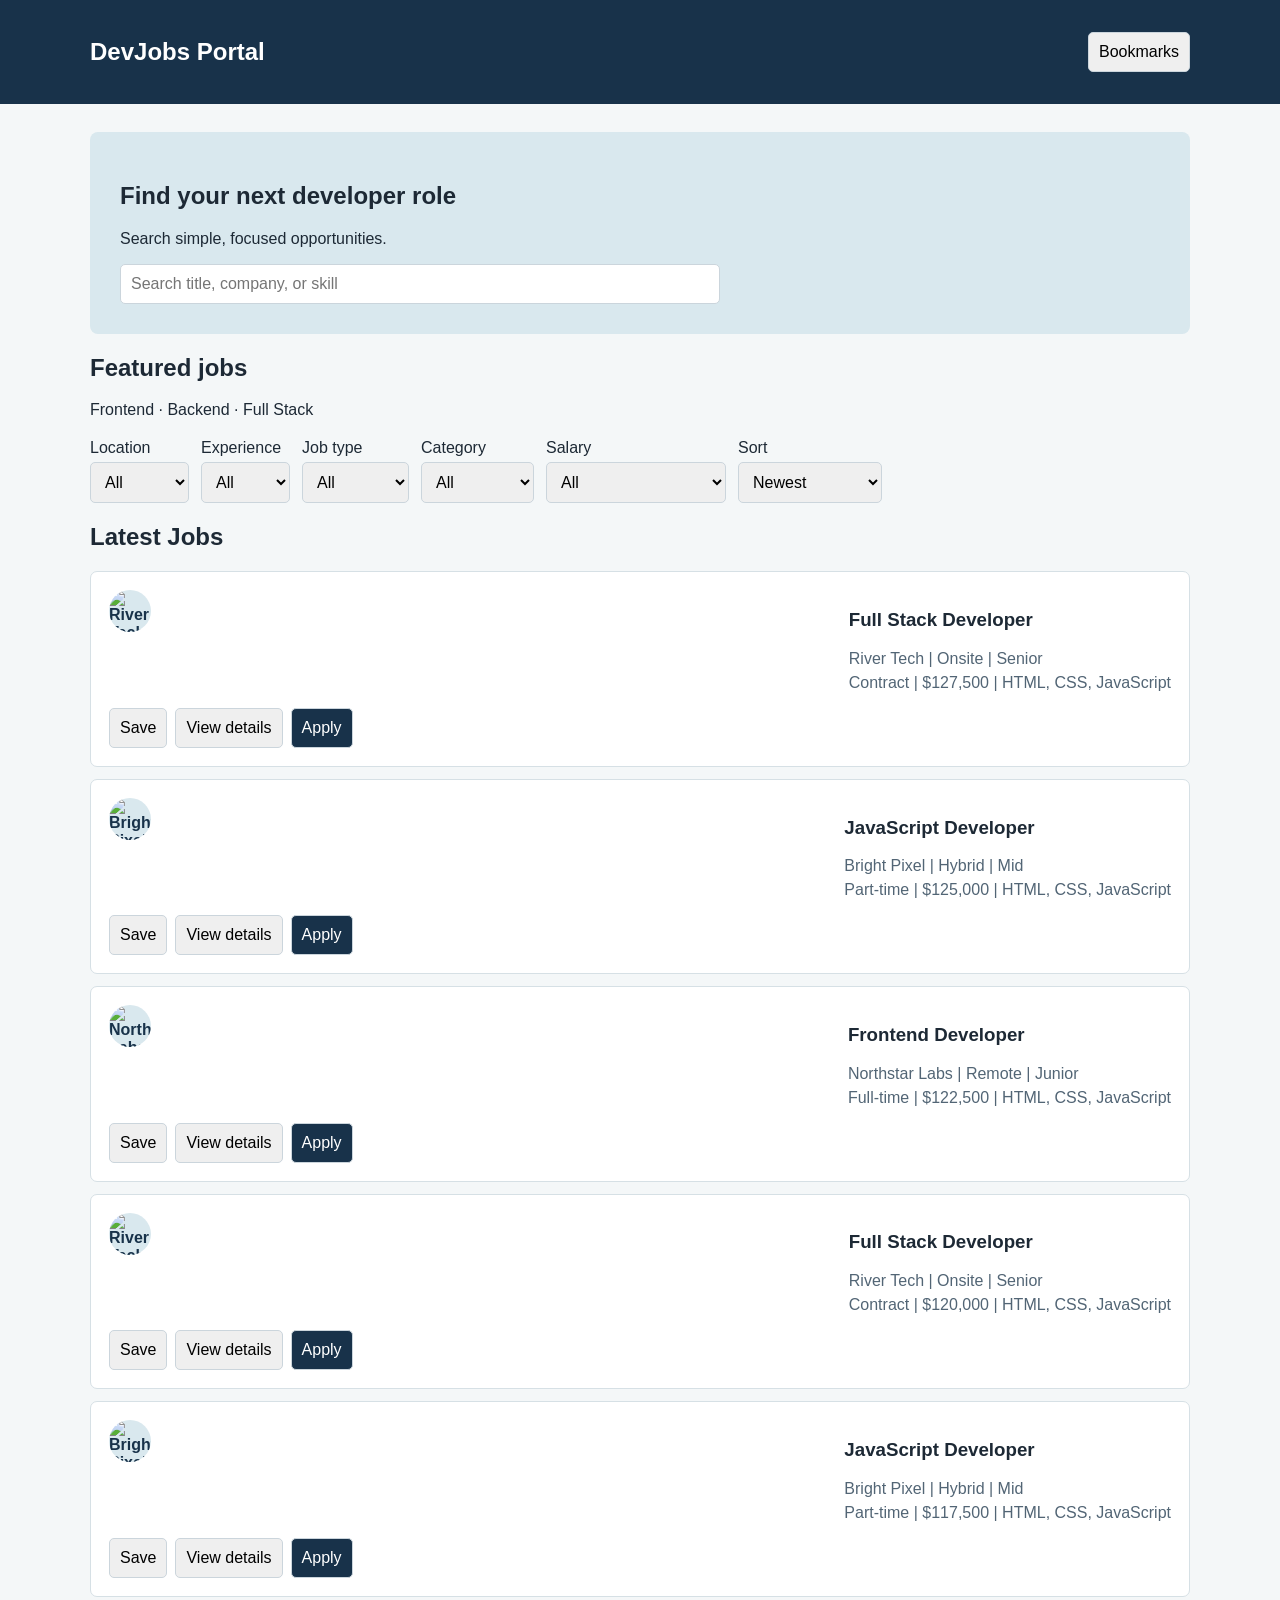
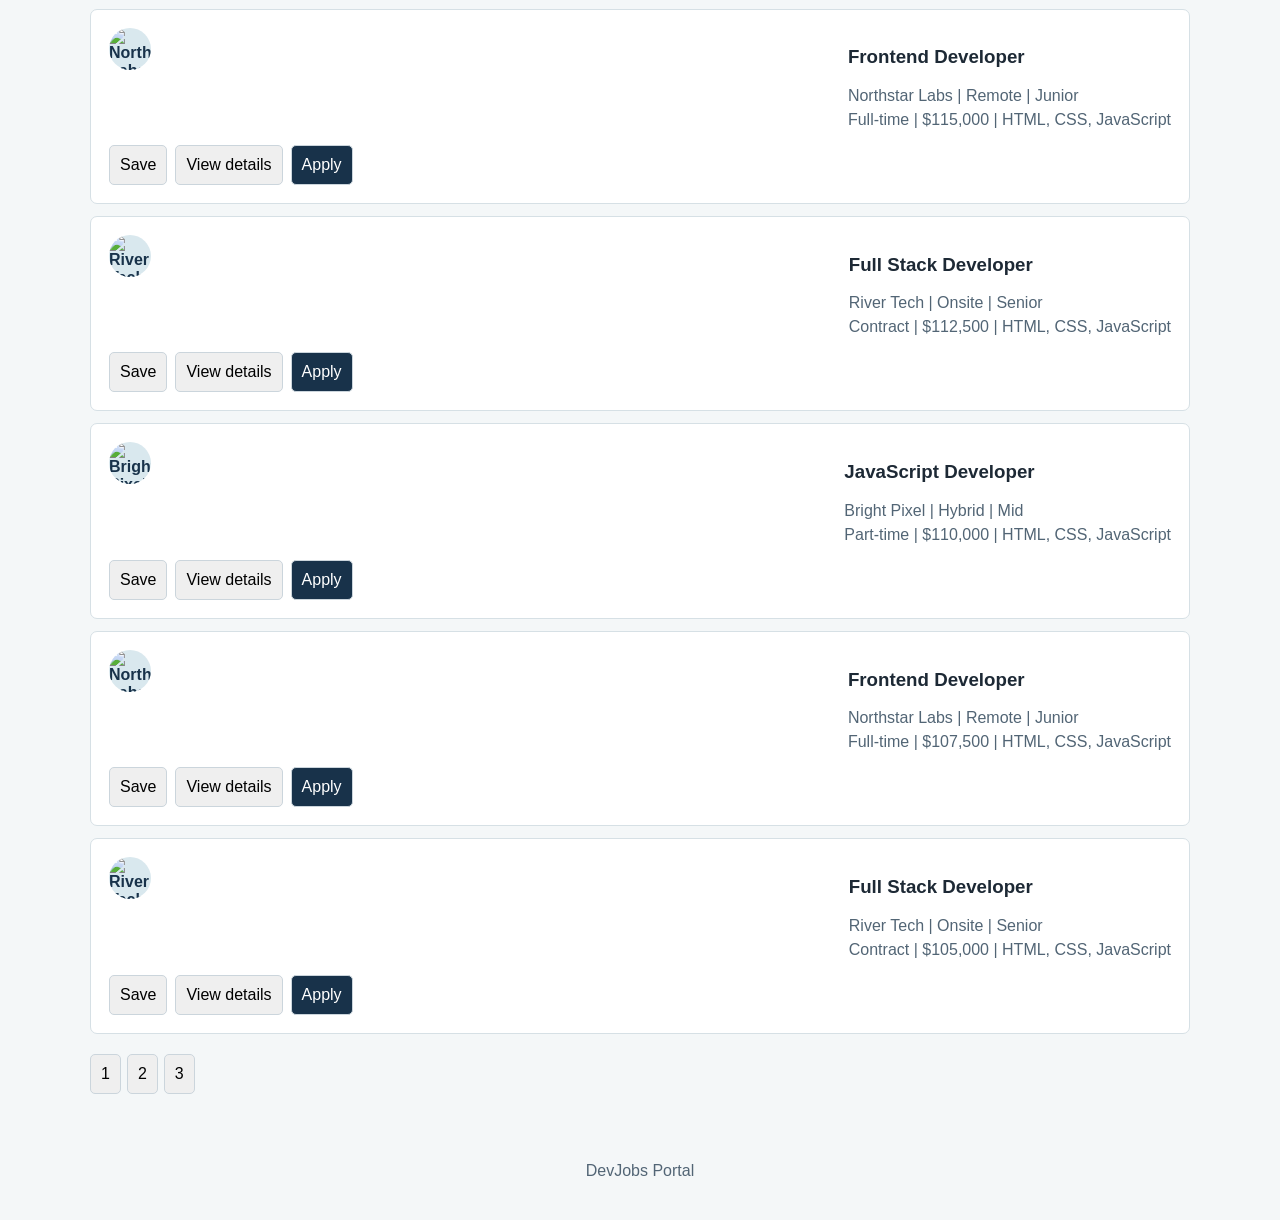
==== devjobs_portal/index.html @ cd4342c6 "html, css, js assignments." ====
<!DOCTYPE html>
<html lang="en">

<head>
    <meta charset="UTF-8">
    <meta name="viewport" content="width=device-width, initial-scale=1.0">
    <title>DevJobs Portal</title>
    <link rel="stylesheet" href="css/style.css">
</head>

<body>
    <header>
        <nav>
            <h1>DevJobs Portal</h1><button id="bookmarks-button" type="button">Bookmarks</button>
        </nav>
    </header>
    <main>
        <section class="hero">
            <h2>Find your next developer role</h2>
            <p>Search simple, focused opportunities.</p><input id="search-jobs" type="search"
                placeholder="Search title, company, or skill">
        </section>
        <section class="featured">
            <h2>Featured jobs</h2>
            <p>Frontend &middot; Backend &middot; Full Stack</p>
        </section>
        <section class="filters">
            <label>Location <select id="location-filter">
                    <option value="all">All</option>
                    <option>Remote</option>
                    <option>Hybrid</option>
                    <option>Onsite</option>
                </select></label>
            <label>Experience <select id="experience-filter">
                    <option value="all">All</option>
                    <option>Junior</option>
                    <option>Mid</option>
                    <option>Senior</option>
                </select></label>
            <label>Job type <select id="type-filter">
                    <option value="all">All</option>
                    <option>Full-time</option>
                    <option>Part-time</option>
                    <option>Contract</option>
                </select></label>
            <label>Category <select id="category-filter">
                    <option value="all">All</option>
                    <option>Frontend</option>
                    <option>Backend</option>
                    <option>Full Stack</option>
                </select></label>
            <label>Salary <select id="salary-filter">
                    <option value="all">All</option>
                    <option value="low">Under $80,000</option>
                    <option value="high">$80,000 and above</option>
                </select></label>
            <label>Sort <select id="sort-jobs">
                    <option value="newest">Newest</option>
                    <option value="high">Highest salary</option>
                    <option value="low">Lowest salary</option>
                    <option value="az">Alphabetical</option>
                </select></label>
        </section>
        <section>
            <h2>Latest Jobs</h2>
            <div id="job-list"></div>
            <div id="pagination"></div>
        </section>
    </main>
    <div id="job-modal" class="modal hidden">
        <div class="modal-content"><button class="close" type="button">Close</button>
            <div id="job-details"></div><button id="apply-button" type="button">Apply</button>
        </div>
    </div>
    <div id="application-modal" class="modal hidden">
        <div class="modal-content"><button class="close" type="button">Close</button>
            <form id="application-form">
                <div class="step" data-step="1">
                    <h2>Personal information</h2><input name="name" placeholder="Name" required><input name="email"
                        type="email" placeholder="Email" required><input name="phone" placeholder="Phone" required>
                </div>
                <div class="step hidden" data-step="2">
                    <h2>Professional details</h2><input name="experience" placeholder="Experience" required><input
                        name="skills" placeholder="Skills" required><input name="portfolio" type="url"
                        placeholder="Portfolio URL" required><input name="linkedin" type="url"
                        placeholder="LinkedIn URL" required>
                </div>
                <div class="step hidden" data-step="3">
                    <h2>Upload documents</h2><input name="resume" type="file" accept=".pdf,.doc,.docx" required><input
                        name="coverLetter" type="file" accept=".pdf,.doc,.docx" required>
                </div>
                <div class="step hidden" data-step="4">
                    <h2>Review information</h2>
                    <div id="application-review"></div>
                </div><button id="next-step" type="button">Next</button><button id="submit-application" class="hidden"
                    type="submit">Submit application</button>
            </form>
            <div id="application-success" class="hidden"></div>
        </div>
    </div>
    <footer>
        <p>DevJobs Portal</p>
    </footer>
    <script src="js/app.js"></script>
</body>

</html>
---- devjobs_portal/css/style.css ----
* { box-sizing: border-box; }
body { margin: 0; font-family: Arial, sans-serif; color: #1d2935; background: #f4f7f8; }
header { background: #18324a; color: white; padding: 18px 6%; }
nav { display: flex; justify-content: space-between; align-items: center; max-width: 1100px; margin: auto; }
button, input, select { font: inherit; padding: 10px; border: 1px solid #cbd5dc; border-radius: 5px; }
button { cursor: pointer; }
main { width: min(1100px, calc(100% - 32px)); margin: 28px auto; }
.hero { background: #d9e8ee; padding: 30px; border-radius: 8px; }
.hero input { width: min(600px, 100%); }
.filters { display: flex; flex-wrap: wrap; gap: 12px; margin: 20px 0; }
.filters label { display: grid; gap: 5px; }
#job-list { display: grid; gap: 12px; }
.job-card { display: grid; grid-template-columns: 1fr auto; gap: 10px; background: white; border: 1px solid #d6e0e5; border-radius: 7px; padding: 18px; }
.job-card p { margin: 6px 0; color: #526575; }
.job-actions { display: flex; gap: 8px; align-items: center; }
.job-actions button:last-child { background: #18324a; color: white; }
#pagination { display: flex; gap: 6px; margin: 20px 0; }
footer { padding: 24px 6%; text-align: center; color: #526575; }
.company-logo { display: grid; place-items: center; width: 42px; height: 42px; border-radius: 50%; background: #d9e8ee; color: #18324a; font-weight: 700; }
.modal { position: fixed; inset: 0; display: grid; place-items: center; padding: 20px; background: rgb(0 0 0 / 45%); }
.modal-content { width: min(560px, 100%); max-height: 90vh; overflow: auto; background: white; padding: 24px; border-radius: 8px; }
.close { float: right; }
.modal form { display: grid; gap: 12px; clear: both; }
.hidden { display: none !important; }
.skeleton { min-height: 80px; padding: 30px; color: #526575; background: linear-gradient(90deg, #edf2f4, #ffffff, #edf2f4); background-size: 200% 100%; animation: loading 1.2s infinite; }
@keyframes loading { to { background-position: -200% 0; } }
@media (max-width: 650px) { .job-card { grid-template-columns: 1fr; } .job-actions { justify-content: flex-start; } }
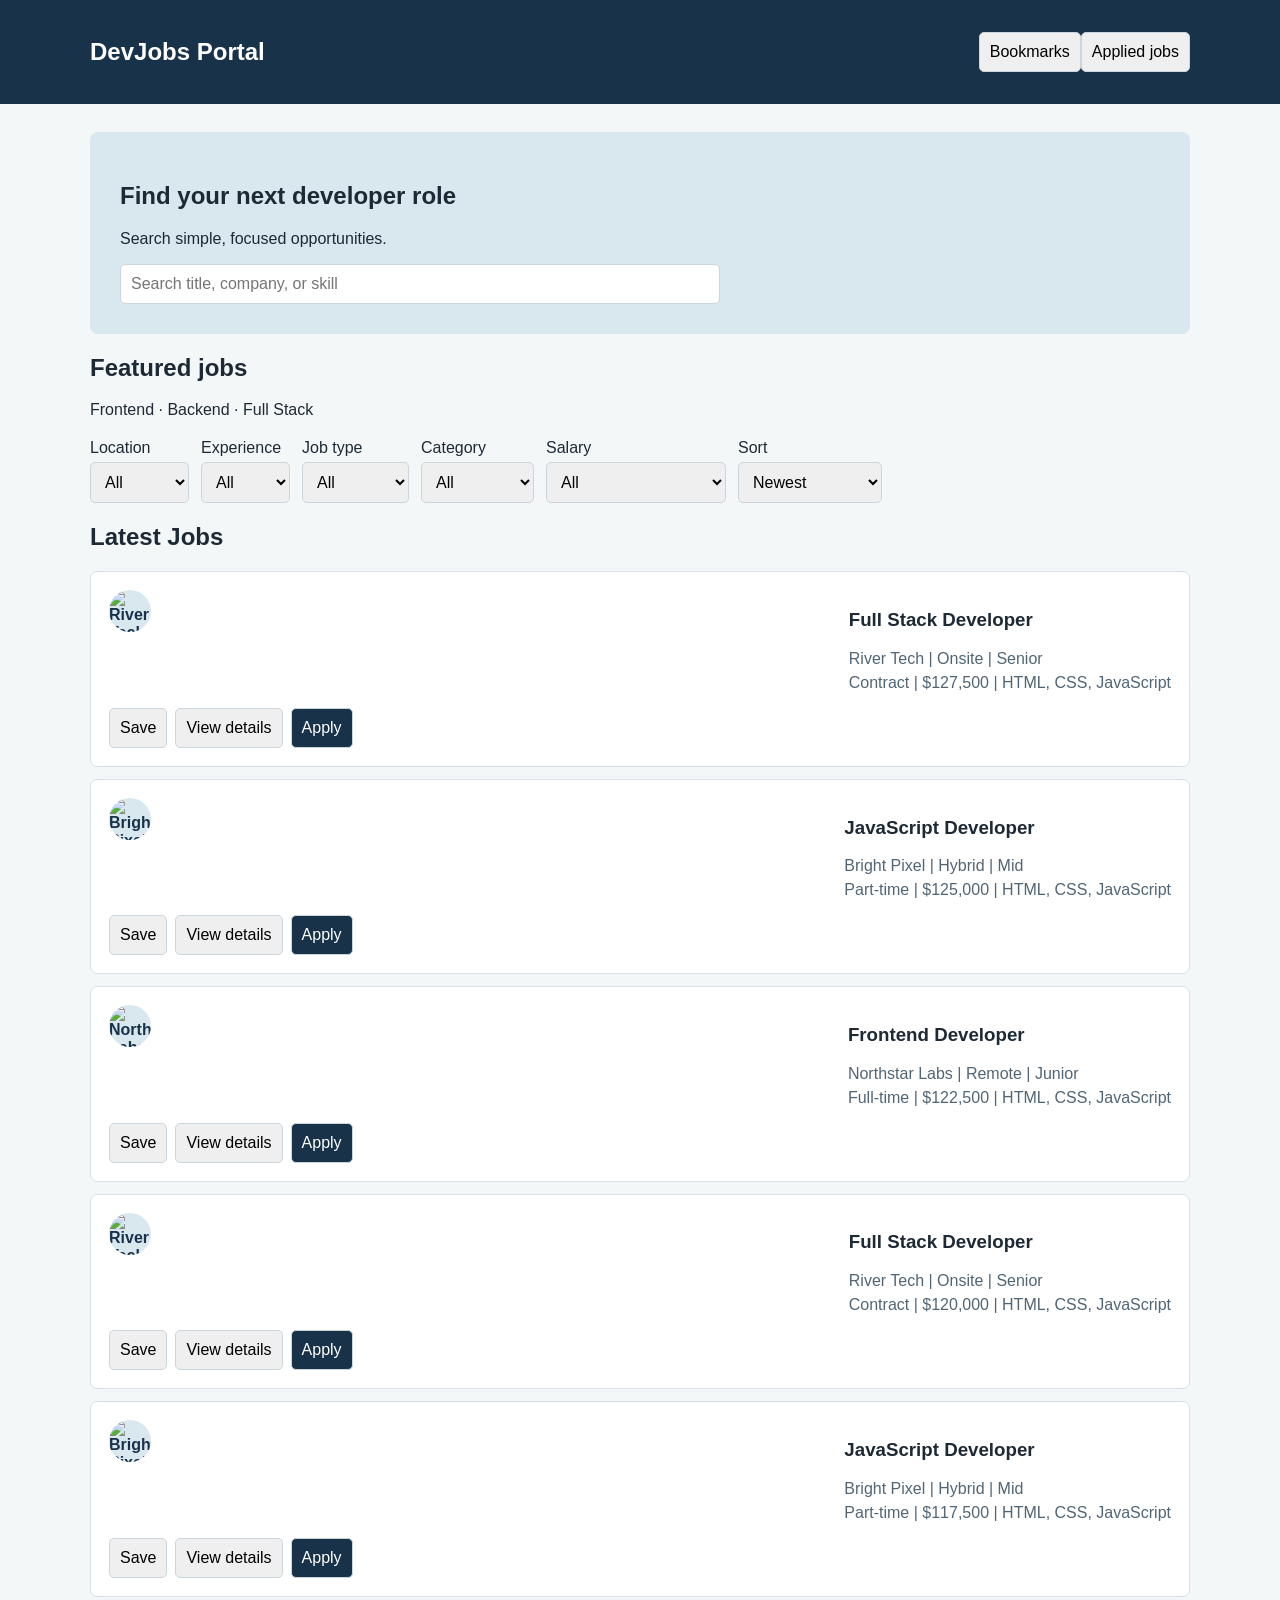
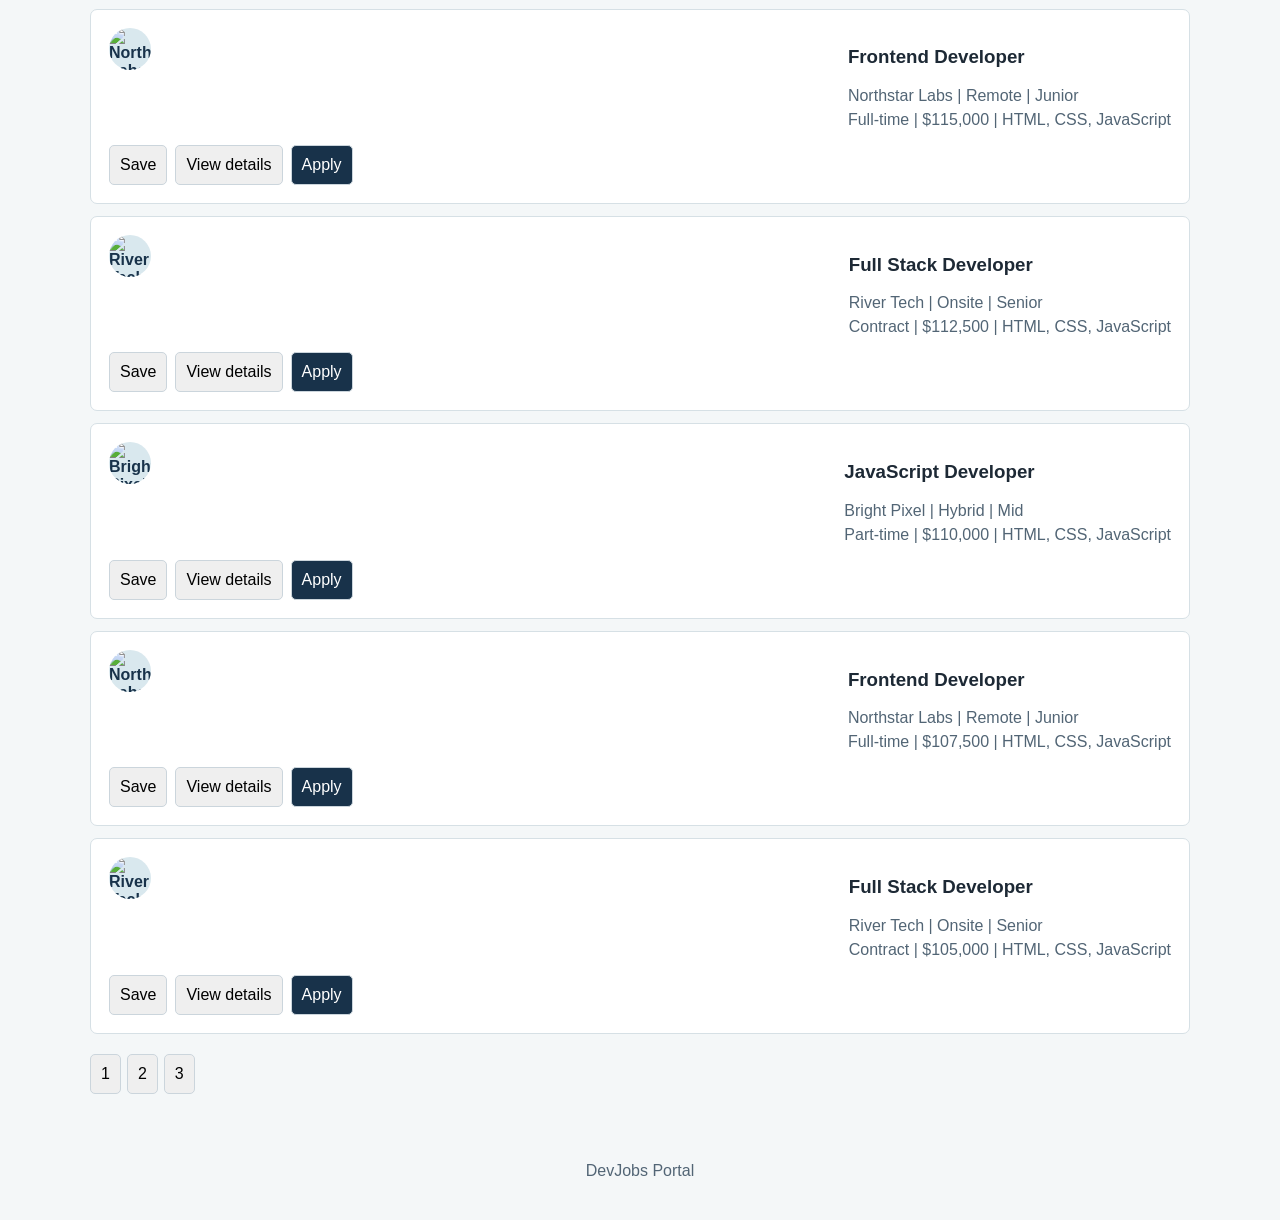
==== commit 45bd7a72: "Applied Job Btn, filter added." ====
--- a/devjobs_portal/index.html
+++ b/devjobs_portal/index.html
@@ -11,7 +11,8 @@
 <body>
     <header>
         <nav>
-            <h1>DevJobs Portal</h1><button id="bookmarks-button" type="button">Bookmarks</button>
+            <h1>DevJobs Portal</h1>
+            <div><button id="bookmarks-button" type="button">Bookmarks</button><button id="applied-button" type="button">Applied jobs</button></div>
         </nav>
     </header>
     <main>
